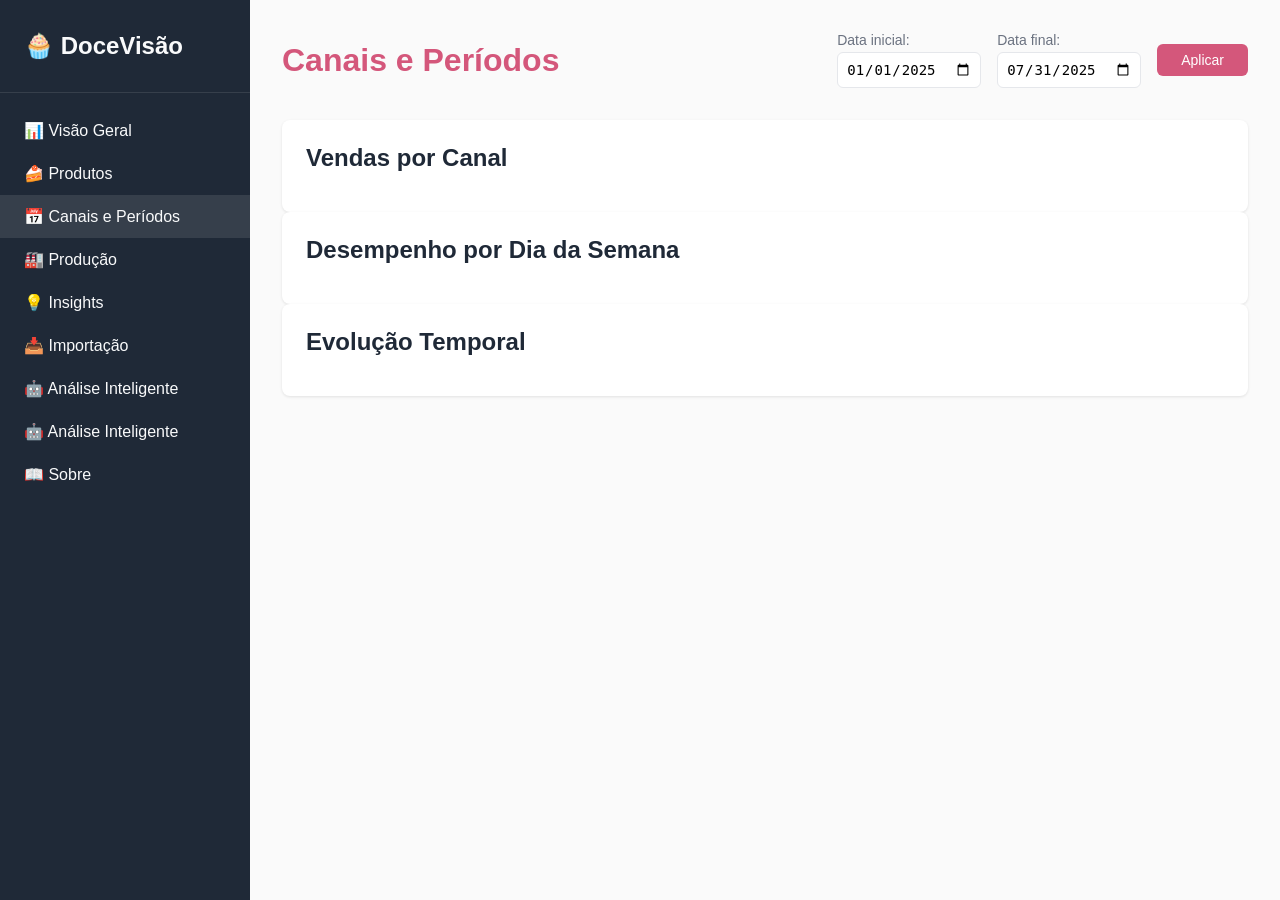
==== frontend-html/pages/canais.html @ 0b8614bf "Initial commit: PI-DoceriaCatarina project" ====
<!DOCTYPE html>
<html lang="pt-BR">
<head>
    <meta charset="UTF-8">
    <meta name="viewport" content="width=device-width, initial-scale=1.0">
    <title>Canais e Períodos — DoceVisão</title>
    <link rel="stylesheet" href="../css/style.css">
    <script src="https://cdn.plot.ly/plotly-2.27.0.min.js"></script>
</head>
<body>
    <nav class="sidebar">
        <div class="logo">🧁 DoceVisão</div>
        <ul class="menu">
            <li><a href="../index.html">📊 Visão Geral</a></li>
            <li><a href="produtos.html">🍰 Produtos</a></li>
            <li><a href="canais.html" class="active">📅 Canais e Períodos</a></li>
            <li><a href="producao.html">🏭 Produção</a></li>
            <li><a href="insights.html">💡 Insights</a></li>
            <li><a href="importacao.html">📥 Importação</a></li>
            <li><a href="ml.html">🤖 Análise Inteligente</a></li>
            <li><a href="ml.html">🤖 Análise Inteligente</a></li>
            <li><a href="sobre.html">📖 Sobre</a></li>
        </ul>
    </nav>

    <main class="content">
        <header>
            <h1>Canais e Períodos</h1>
            <div class="filters">
                <label>
                    Data inicial:
                    <input type="date" id="startDate" value="2025-01-01">
                </label>
                <label>
                    Data final:
                    <input type="date" id="endDate" value="2025-07-31">
                </label>
                <button id="applyFilters" class="btn-primary">Aplicar</button>
            </div>
        </header>

        <section class="chart-container">
            <h2>Vendas por Canal</h2>
            <div id="channelChart"></div>
            <table id="channelTable"></table>
        </section>

        <section class="chart-container">
            <h2>Desempenho por Dia da Semana</h2>
            <div id="weekdayChart"></div>
        </section>

        <section class="chart-container">
            <h2>Evolução Temporal</h2>
            <div id="timelineChart"></div>
        </section>
    </main>

    <script src="../js/api.js"></script>
    <script src="../js/charts.js"></script>
    <script>
        async function loadChannels() {
            const startDate = document.getElementById('startDate').value;
            const endDate = document.getElementById('endDate').value;
            const params = { start_date: startDate, end_date: endDate };

            try {
                const channels = await API.getByChannel(params);
                if (channels.length > 0) {
                    createBarChart('channelChart', channels.map(c => c.channel_name), channels.map(c => c.faturamento_cents / 100));
                    document.getElementById('channelTable').innerHTML = `
                        <thead><tr><th>Canal</th><th>Pedidos</th><th>Faturamento</th></tr></thead>
                        <tbody>${channels.map(c => `<tr><td>${c.channel_name}</td><td>${c.num_pedidos}</td><td>${c.faturamento}</td></tr>`).join('')}</tbody>
                    `;
                }

                const weekdays = await API.getByWeekday(params);
                if (weekdays.length > 0) {
                    createBarChart('weekdayChart', weekdays.map(w => w.weekday), weekdays.map(w => w.faturamento_cents / 100), '', '#8B5CF6');
                }

                const timeline = await API.getTimeline(params);
                if (timeline.length > 0) {
                    createDualAxisChart(
                        'timelineChart',
                        timeline.map(p => p.date),
                        timeline.map(p => p.faturamento_cents / 100),
                        timeline.map(p => p.num_pedidos),
                        'Faturamento',
                        'Pedidos'
                    );
                }

            } catch (error) {
                console.error('Erro:', error);
            }
        }

        document.addEventListener('DOMContentLoaded', () => {
            document.getElementById('applyFilters').addEventListener('click', loadChannels);
            loadChannels();
        });
    </script>
</body>
</html>
---- frontend-html/css/style.css ----
:root {
    --primary: #D4577B;
    --secondary: #8B5CF6;
    --accent: #F59E0B;
    --success: #22C55E;
    --danger: #EF4444;
    --bg: #FAFAFA;
    --card-bg: #FFFFFF;
    --text: #1F2937;
    --text-light: #6B7280;
    --border: #E5E7EB;
    --sidebar-bg: #1F2937;
    --sidebar-text: #F9FAFB;
}

* {
    margin: 0;
    padding: 0;
    box-sizing: border-box;
}

body {
    font-family: -apple-system, BlinkMacSystemFont, 'Segoe UI', Roboto, sans-serif;
    background: var(--bg);
    color: var(--text);
    display: flex;
    min-height: 100vh;
}

.sidebar {
    width: 250px;
    background: var(--sidebar-bg);
    color: var(--sidebar-text);
    padding: 2rem 0;
    position: fixed;
    height: 100vh;
    overflow-y: auto;
}

.logo {
    font-size: 1.5rem;
    font-weight: bold;
    padding: 0 1.5rem 2rem;
    border-bottom: 1px solid rgba(255,255,255,0.1);
}

.menu {
    list-style: none;
    margin-top: 1rem;
}

.menu li a {
    display: block;
    padding: 0.75rem 1.5rem;
    color: var(--sidebar-text);
    text-decoration: none;
    transition: background 0.2s;
}

.menu li a:hover,
.menu li a.active {
    background: rgba(255,255,255,0.1);
}

.content {
    margin-left: 250px;
    flex: 1;
    padding: 2rem;
    max-width: calc(100vw - 250px);
}

header {
    display: flex;
    justify-content: space-between;
    align-items: center;
    margin-bottom: 2rem;
    flex-wrap: wrap;
    gap: 1rem;
}

h1 {
    font-size: 2rem;
    color: var(--primary);
}

h2 {
    font-size: 1.5rem;
    margin-bottom: 1rem;
    color: var(--text);
}

h3 {
    font-size: 1rem;
    color: var(--text-light);
    margin-bottom: 0.5rem;
}

.filters {
    display: flex;
    gap: 1rem;
    align-items: center;
    flex-wrap: wrap;
}

.filters label {
    display: flex;
    flex-direction: column;
    gap: 0.25rem;
    font-size: 0.875rem;
    color: var(--text-light);
}

input[type="date"],
input[type="text"],
select {
    padding: 0.5rem;
    border: 1px solid var(--border);
    border-radius: 0.375rem;
    font-size: 0.875rem;
}

.btn-primary {
    background: var(--primary);
    color: white;
    border: none;
    padding: 0.5rem 1.5rem;
    border-radius: 0.375rem;
    cursor: pointer;
    font-size: 0.875rem;
    transition: opacity 0.2s;
}

.btn-primary:hover {
    opacity: 0.9;
}

.btn-secondary {
    background: var(--secondary);
    color: white;
    border: none;
    padding: 0.5rem 1.5rem;
    border-radius: 0.375rem;
    cursor: pointer;
    font-size: 0.875rem;
}

.kpi-cards {
    display: grid;
    grid-template-columns: repeat(auto-fit, minmax(200px, 1fr));
    gap: 1.5rem;
    margin-bottom: 2rem;
}

.card {
    background: var(--card-bg);
    padding: 1.5rem;
    border-radius: 0.5rem;
    box-shadow: 0 1px 3px rgba(0,0,0,0.1);
}

.card .value {
    font-size: 2rem;
    font-weight: bold;
    color: var(--primary);
    margin: 0.5rem 0;
}

.card .delta {
    font-size: 0.875rem;
    color: var(--success);
}

.card .delta.negative {
    color: var(--danger);
}

.charts {
    display: grid;
    grid-template-columns: repeat(auto-fit, minmax(400px, 1fr));
    gap: 2rem;
    margin-bottom: 2rem;
}

.chart-container {
    background: var(--card-bg);
    padding: 1.5rem;
    border-radius: 0.5rem;
    box-shadow: 0 1px 3px rgba(0,0,0,0.1);
}

.insights-summary {
    background: var(--card-bg);
    padding: 1.5rem;
    border-radius: 0.5rem;
    box-shadow: 0 1px 3px rgba(0,0,0,0.1);
}

.insight-card {
    border-left: 4px solid var(--primary);
    padding: 1rem;
    margin-bottom: 1rem;
    background: var(--bg);
    border-radius: 0.25rem;
}

.insight-card.atencao {
    border-left-color: var(--accent);
}

.insight-card.oportunidade {
    border-left-color: var(--success);
}

.insight-card h4 {
    margin-bottom: 0.5rem;
    color: var(--text);
}

.insight-card p {
    margin-bottom: 0.5rem;
    color: var(--text-light);
    font-size: 0.875rem;
}

.insight-card .recommendation {
    background: rgba(34, 197, 94, 0.1);
    padding: 0.5rem;
    border-radius: 0.25rem;
    font-size: 0.875rem;
    color: var(--success);
}

table {
    width: 100%;
    border-collapse: collapse;
    margin-top: 1rem;
}

th, td {
    padding: 0.75rem;
    text-align: left;
    border-bottom: 1px solid var(--border);
}

th {
    background: var(--bg);
    font-weight: 600;
    color: var(--text-light);
    font-size: 0.875rem;
}

td {
    font-size: 0.875rem;
}

.upload-area {
    border: 2px dashed var(--border);
    padding: 2rem;
    text-align: center;
    border-radius: 0.5rem;
    margin: 1rem 0;
}

.upload-area:hover {
    border-color: var(--primary);
}

.alert {
    padding: 1rem;
    border-radius: 0.375rem;
    margin: 1rem 0;
}

.alert-info {
    background: rgba(139, 92, 246, 0.1);
    color: var(--secondary);
}

.alert-warning {
    background: rgba(245, 158, 11, 0.1);
    color: var(--accent);
}

.alert-success {
    background: rgba(34, 197, 94, 0.1);
    color: var(--success);
}

.alert-danger {
    background: rgba(239, 68, 68, 0.1);
    color: var(--danger);
}

.loading {
    text-align: center;
    padding: 2rem;
    color: var(--text-light);
}

@media (max-width: 768px) {
    .sidebar {
        width: 100%;
        height: auto;
        position: relative;
    }
    
    .content {
        margin-left: 0;
        max-width: 100vw;
    }
    
    body {
        flex-direction: column;
    }
    
    .charts {
        grid-template-columns: 1fr;
    }
}
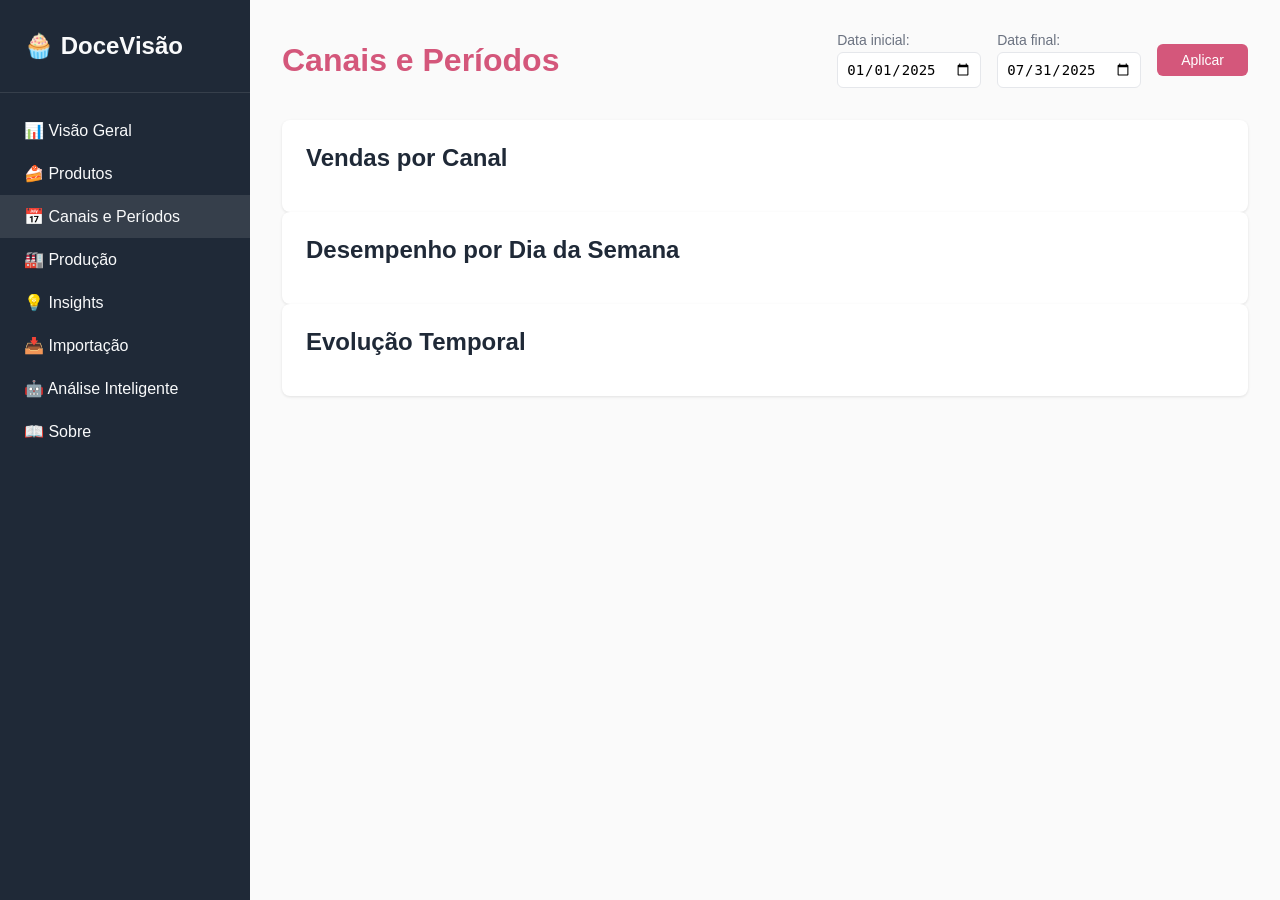
==== commit 3b3c203c: "Improve trend analysis and plant sweets demo data" ====
--- a/frontend-html/pages/canais.html
+++ b/frontend-html/pages/canais.html
@@ -17,7 +17,6 @@
             <li><a href="producao.html">🏭 Produção</a></li>
             <li><a href="insights.html">💡 Insights</a></li>
             <li><a href="importacao.html">📥 Importação</a></li>
-            <li><a href="ml.html">🤖 Análise Inteligente</a></li>
             <li><a href="ml.html">🤖 Análise Inteligente</a></li>
             <li><a href="sobre.html">📖 Sobre</a></li>
         </ul>
